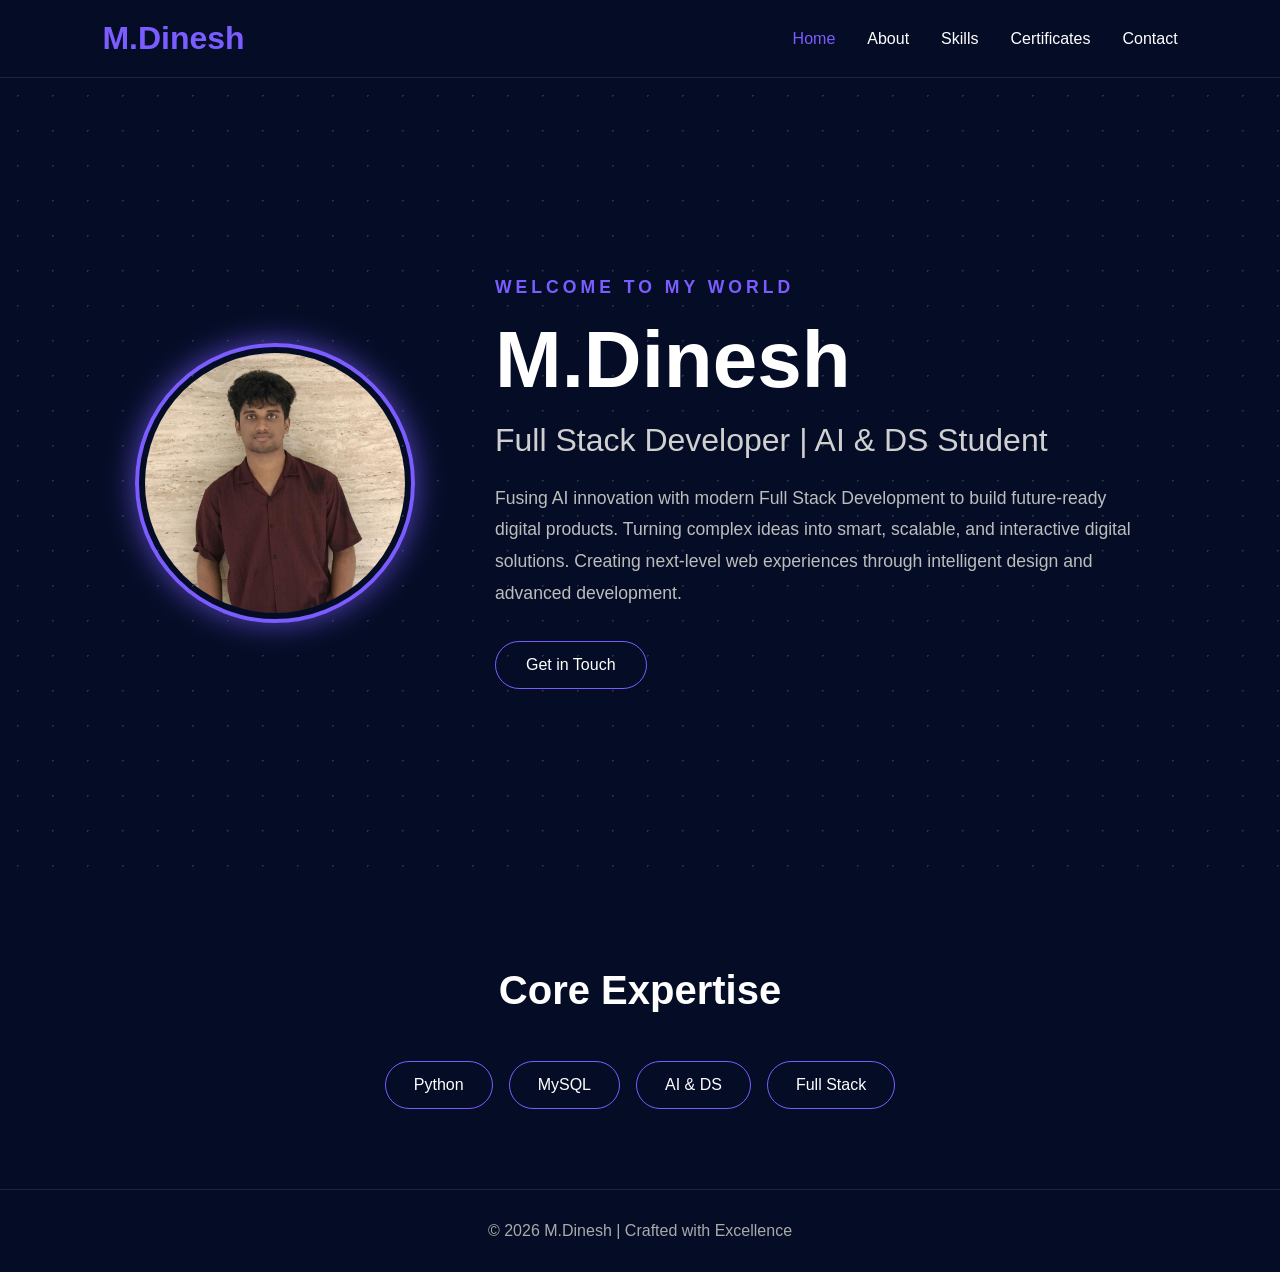
==== index.html @ 382bfbe6 "Added portfolio project files" ====
<!DOCTYPE html>
<html lang="en">
<head>
    <meta charset="UTF-8">
    <meta name="viewport" content="width=device-width, initial-scale=1.0">
    <title>M.Dinesh | Portfolio</title>

    <style>

        *{
            margin: 0;
            padding: 0;
            box-sizing: border-box;
            font-family: Arial, sans-serif;
        }

        :root{
            --primary: #7b5cff;
            --primary-glow: rgba(123, 92, 255, 0.7);
            --bg-dark: #050d26;
            --text-light: #ffffff;
            --text-gray: #bdbdbd;
        }

        body{
            background: var(--bg-dark);
            color: var(--text-light);
            overflow-x: hidden;
        }

        /* Navbar */

        header{
            width: 100%;
            padding: 20px 8%;
            border-bottom: 1px solid rgba(255,255,255,0.1);
        }

        nav{
            display: flex;
            justify-content: space-between;
            align-items: center;
        }

        .logo{
            font-size: 2rem;
            font-weight: bold;
            color: var(--primary);
        }

        nav ul{
            display: flex;
            gap: 2rem;
            list-style: none;
        }

        nav ul li a{
            text-decoration: none;
            color: white;
            transition: 0.3s;
        }

        nav ul li a:hover,
        nav ul li a.active{
            color: var(--primary);
        }

        /* Hero Section */

        .hero{
            min-height: 90vh;
            display: flex;
            justify-content: center;
            align-items: center;
            padding: 4rem 8%;
            position: relative;
        }

        /* Background Dots */

        .hero::before{
            content: "";
            position: absolute;
            width: 100%;
            height: 100%;
            background-image: radial-gradient(rgba(255,255,255,0.15) 1px, transparent 1px);
            background-size: 35px 35px;
            z-index: -1;
        }

        .hero-container{
            display: flex;
            align-items: center;
            justify-content: center;
            gap: 5rem;
            flex-wrap: wrap;
        }

        /* Image */

        .hero-image{
            width: 280px;
            height: 280px;
            border-radius: 50%;
            border: 4px solid var(--primary);
            padding: 6px;
            box-shadow: 0 0 30px var(--primary-glow);
            overflow: hidden;
            flex-shrink: 0;
        }

        .hero-image img{
            width: 100%;
            height: 100%;
            object-fit: cover;
            object-position: top;
            border-radius: 50%;
        }

        /* Content */

        .hero-content{
            max-width: 650px;
        }

        .hero-content h2{
            color: var(--primary);
            text-transform: uppercase;
            letter-spacing: 4px;
            margin-bottom: 1rem;
            font-size: 1.1rem;
        }

        .hero-content h1{
            font-size: 5rem;
            margin-bottom: 1rem;
            font-weight: bold;
        }

        .hero-content h3{
            font-size: 2rem;
            margin-bottom: 1.5rem;
            color: #d0d0d0;
            font-weight: 400;
        }

        .hero-content p{
            color: var(--text-gray);
            line-height: 1.8;
            font-size: 1.1rem;
            margin-bottom: 2rem;
        }

        /* Button */

        .btn{
            display: inline-block;
            padding: 14px 30px;
            border: 1px solid var(--primary);
            border-radius: 30px;
            text-decoration: none;
            color: white;
            transition: 0.3s ease;
        }

        .btn:hover{
            background: var(--primary);
            box-shadow: 0 0 20px var(--primary-glow);
        }

        /* Core Expertise */

        .page-section{
            padding: 5rem 8%;
            text-align: center;
        }

        .section-title{
            font-size: 2.5rem;
            margin-bottom: 3rem;
            color: white;
        }

        .skill-grid{
            display: flex;
            justify-content: center;
            gap: 1rem;
            flex-wrap: wrap;
        }

        .skill-tag{
            padding: 14px 28px;
            border: 1px solid var(--primary);
            border-radius: 30px;
            color: white;
            transition: 0.3s;
        }

        .skill-tag:hover{
            background: var(--primary);
            transform: translateY(-5px);
        }

        /* Footer */

        footer{
            padding: 2rem;
            text-align: center;
            border-top: 1px solid rgba(255,255,255,0.1);
            color: #aaa;
        }

        /* Responsive */

        @media(max-width: 900px){

            .hero-container{
                flex-direction: column;
                text-align: center;
            }

            .hero-content h1{
                font-size: 3.5rem;
            }

            .hero-content h3{
                font-size: 1.5rem;
            }

            nav{
                flex-direction: column;
                gap: 1rem;
            }

            nav ul{
                flex-wrap: wrap;
                justify-content: center;
            }
        }

    </style>

</head>
<body>

    <!-- Navbar -->

    <header>
        <nav>
            <div class="logo">M.Dinesh</div>

            <ul>
                <li><a href="index.html" class="active">Home</a></li>
                <li><a href="about.html">About</a></li>
                <li><a href="skills.html">Skills</a></li>
                <li><a href="certificates.html">Certificates</a></li>
                <li><a href="contact.html">Contact</a></li>
            </ul>
        </nav>
    </header>

    <!-- Hero Section -->

    <main class="hero">

        <div class="hero-container">

            <!-- Left Side Image -->

            <div class="hero-image">
                <img src="images/profile.jpeg" alt="M.Dinesh">
            </div>

            <!-- Right Side Content -->

            <div class="hero-content">

                <h2>WELCOME TO MY WORLD</h2>

                <h1>M.Dinesh</h1>

                <h3>Full Stack Developer | AI & DS Student</h3>

                <p>
                    Fusing AI innovation with modern Full Stack Development to build future-ready digital products.
                    Turning complex ideas into smart, scalable, and interactive digital solutions.
                    Creating next-level web experiences through intelligent design and advanced development.
                </p>

                <a href="contact.html" class="btn">Get in Touch</a>

            </div>

        </div>

    </main>

    <!-- Skills Section -->

    <section class="page-section">

        <h2 class="section-title">Core Expertise</h2>

        <div class="skill-grid">

            <div class="skill-tag">Python</div>

            <div class="skill-tag">MySQL</div>

            <div class="skill-tag">AI & DS</div>

            <div class="skill-tag">Full Stack</div>

        </div>

    </section>

    <!-- Footer -->

    <footer>
        <p>&copy; 2026 M.Dinesh | Crafted with Excellence</p>
    </footer>

</body>
</html>
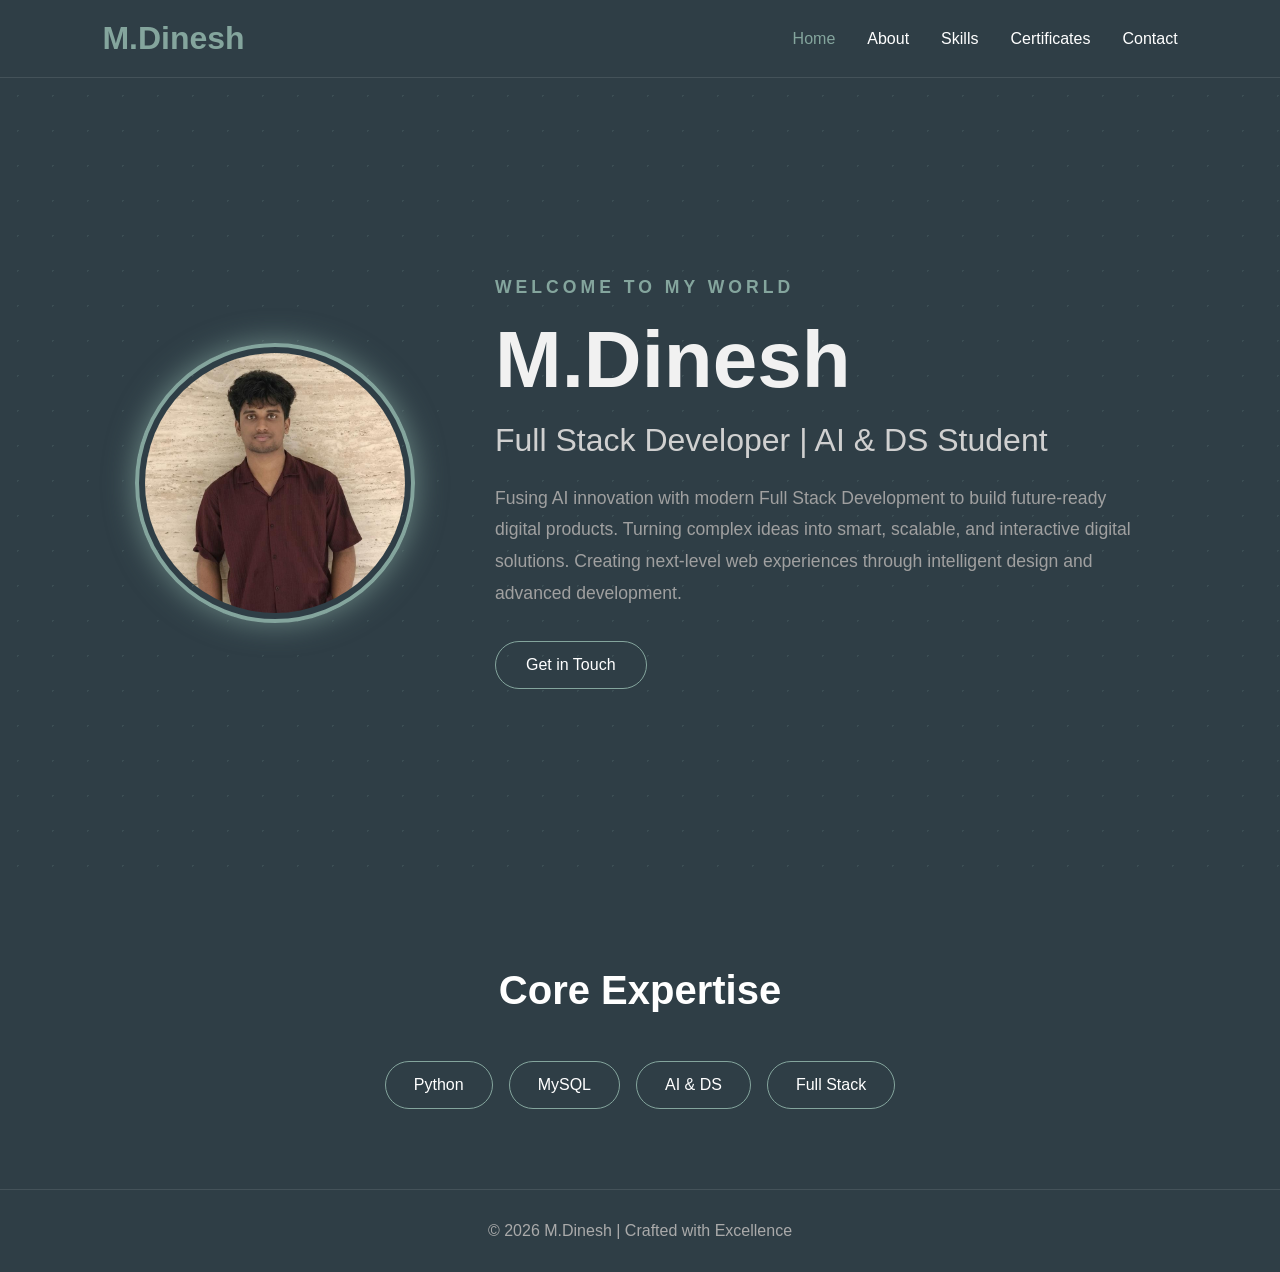
==== commit 53da1e60: "Added portfolio project files" ====
--- a/index.html
+++ b/index.html
@@ -15,11 +15,11 @@
         }
 
         :root{
-            --primary: #7b5cff;
-            --primary-glow: rgba(123, 92, 255, 0.7);
-            --bg-dark: #050d26;
-            --text-light: #ffffff;
-            --text-gray: #bdbdbd;
+            --primary: #84A59D;
+            --primary-glow: rgba(132, 165, 157, 0.7);
+            --bg-dark: #2F3E46;
+            --text-light: #F1F1F1;
+            --text-gray: #A0A0A0;
         }
 
         body{
@@ -83,7 +83,7 @@
             position: absolute;
             width: 100%;
             height: 100%;
-            background-image: radial-gradient(rgba(255,255,255,0.15) 1px, transparent 1px);
+            background-image: radial-gradient(rgba(132, 165, 157, 0.15) 1px, transparent 1px);
             background-size: 35px 35px;
             z-index: -1;
         }
